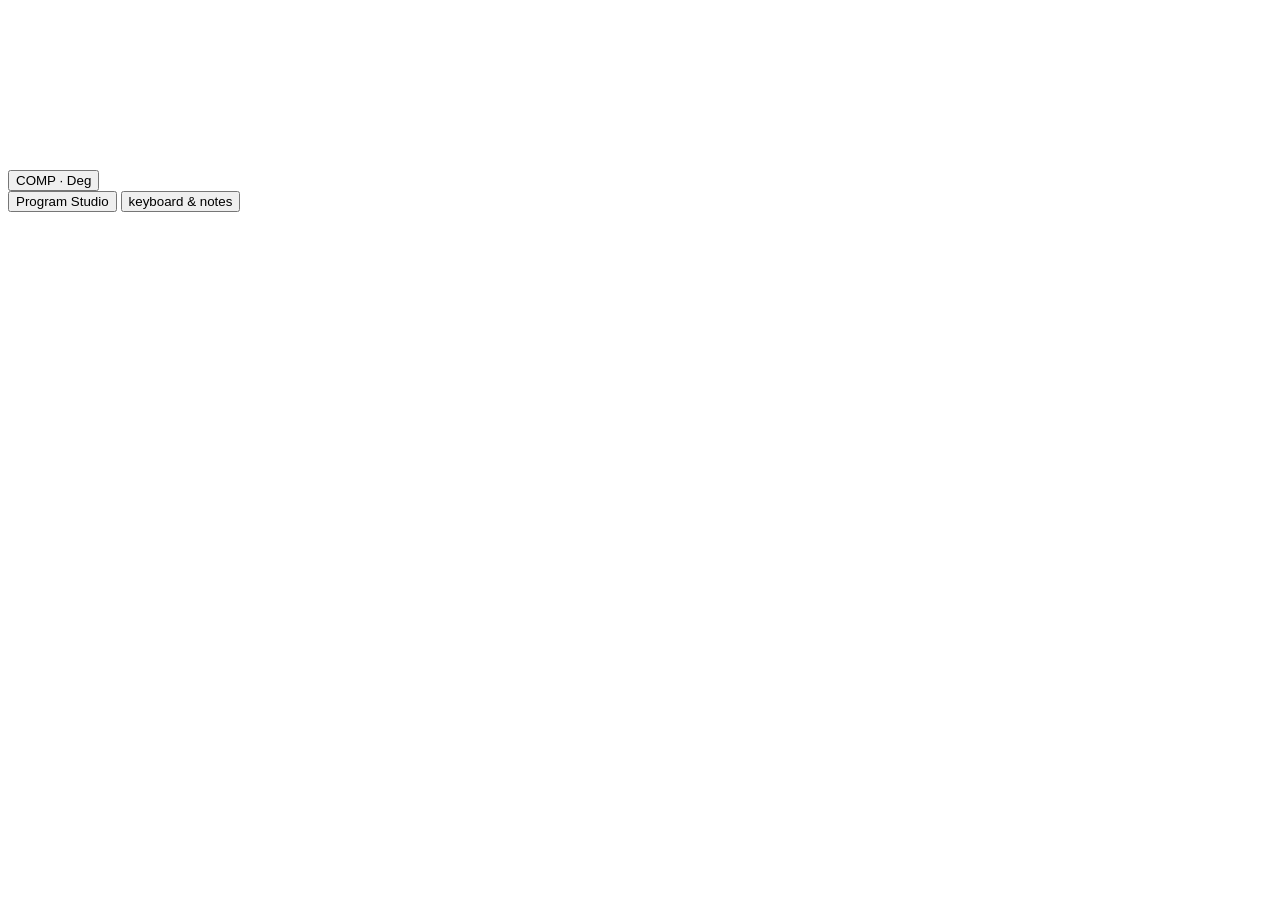
==== index.html @ d25fce62 "Minor fixes * Concise description for index.html * Add copyright statement" ====
<!doctype html>
<html lang="en">
<head>
<meta charset="utf-8">
<meta name="viewport" content="width=device-width, initial-scale=1, viewport-fit=cover">
<title>monsuta pi ilo nanpa</title>
<link rel="stylesheet" href="css/style.css?v=studio-v9">
</head>
<body>

<main>
  <p id="key-hint" class="key-hint" role="status" aria-live="polite"></p>
  <div id="workspace">
    <div id="calculator-column">
      <div id="stage">
        <div id="shell">
          <canvas id="lcd" aria-hidden="true"></canvas>
          <output id="lcd-accessible" class="sr-only" aria-live="polite" aria-atomic="true"></output>
        </div>
      </div>

      <div id="mode-bar" class="mode-bar">
        <button id="mode-chip" type="button" title="Current mode — opens the MODE menu">COMP · Deg</button>
      </div>

      <nav id="utility-nav" aria-label="Calculator tools">
        <button id="studio-toggle" type="button" aria-controls="studio" aria-expanded="false">Program Studio</button>
        <button id="help-toggle" type="button" aria-controls="help" aria-expanded="false">keyboard &amp; notes</button>
      </nav>
    </div>

    <section id="studio" hidden aria-labelledby="studio-title">
      <header class="studio-head">
        <div class="studio-head-copy">
          <p class="studio-kicker">PROGRAM WORKBENCH · 680 BYTE MEMORY</p>
          <h1 id="studio-title">Program Studio</h1>
          <p class="studio-intro">Write normally or install from the library. Every change is saved on this device.</p>
        </div>
        <div class="studio-head-meta">
          <span id="studio-save-state" class="save-state" role="status">saved</span>
          <span class="studio-badge">680 B shared · 4 slots</span>
        </div>
      </header>

      <div id="studio-view-tabs" class="studio-view-tabs" role="tablist" aria-label="Program Studio views">
        <button id="editor-tab" type="button" role="tab" aria-selected="true" aria-controls="studio-editor-view" tabindex="0">Editor</button>
        <button id="library-tab" type="button" role="tab" aria-selected="false" aria-controls="program-library-view" tabindex="-1">Library <span>12</span></button>
      </div>

      <div id="studio-editor-view" role="tabpanel" aria-labelledby="editor-tab">
        <div class="studio-management">
          <span>Four on-device slots</span>
          <div>
            <button type="button" data-studio-action="export-backup">Export all</button>
            <button type="button" data-studio-action="import-backup">Import backup</button>
            <button id="studio-undo" type="button" data-studio-action="undo-install" hidden>Undo install</button>
            <input id="studio-backup-file" type="file" accept="application/json,.json" hidden>
          </div>
        </div>

        <div id="program-slots" class="program-slots" role="tablist" aria-label="Program slots">
          <button id="slot-tab-1" type="button" role="tab" data-slot="0" aria-selected="true" aria-controls="program-editor-panel" tabindex="0"><b>P1</b><span>empty</span></button>
          <button id="slot-tab-2" type="button" role="tab" data-slot="1" aria-selected="false" aria-controls="program-editor-panel" tabindex="-1"><b>P2</b><span>empty</span></button>
          <button id="slot-tab-3" type="button" role="tab" data-slot="2" aria-selected="false" aria-controls="program-editor-panel" tabindex="-1"><b>P3</b><span>empty</span></button>
          <button id="slot-tab-4" type="button" role="tab" data-slot="3" aria-selected="false" aria-controls="program-editor-panel" tabindex="-1"><b>P4</b><span>empty</span></button>
        </div>

        <div id="program-editor-panel" class="studio-editor-card" role="tabpanel" aria-labelledby="slot-tab-1">
          <div class="editor-topline">
            <label for="studio-mode">Run mode
              <select id="studio-mode">
                <option>COMP</option><option>CMPLX</option><option>BASE</option>
                <option>SD</option><option>REG</option>
              </select>
            </label>
            <div class="copy-tools">
              <button type="button" data-studio-action="copy">Copy</button>
              <button type="button" data-studio-action="paste">Paste</button>
            </div>
          </div>

          <label class="editor-label" for="program-source">P1 source</label>
          <textarea id="program-source" rows="10" spellcheck="false" autocapitalize="off"
            placeholder="?→A&#10;A×2.54◢" aria-describedby="program-feedback"></textarea>

          <div class="editor-status">
            <output id="program-feedback" aria-live="polite">Empty program — ready.</output>
            <span id="program-bytes">0 / 680 bytes</span>
          </div>
          <div class="byte-track" aria-hidden="true"><i id="byte-fill"></i></div>

          <div class="studio-primary-actions">
            <button type="button" class="run-program" data-studio-action="run">Run on calculator</button>
            <button type="button" data-studio-action="edit-calculator">Edit with keys</button>
            <button type="button" class="danger-link" data-studio-action="clear">Clear P1</button>
          </div>
        </div>

        <div class="command-drawer">
          <div class="drawer-heading">
            <h2>Command shelf</h2>
            <span>inserts at cursor</span>
          </div>
          <div id="command-palette"></div>
        </div>

        <p class="studio-footnote"><b>Recovery:</b> calculator-key edits and Studio edits are autosaved. Export all four slots before clearing browser data.</p>
      </div>

      <section id="program-library-view" class="program-library" role="tabpanel" aria-labelledby="library-tab" hidden>
        <header class="library-head">
          <div>
            <p class="library-eyebrow">12 PROGRAMS · 6 FOUR-SLOT PACKS</p>
            <h2>HKDSE Program Library</h2>
            <p>Choose deliberately. Nothing installs or replaces a slot until you confirm it.</p>
            <a class="library-pdf-link" href="output/pdf/fx-50fh-ii-s5-program-library.pdf" download>Download curated PDF</a>
          </div>
          <div class="library-memory" aria-label="Program memory usage">
            <span id="library-memory-label">0 / 680B used</span>
            <div aria-hidden="true"><i id="library-memory-fill"></i></div>
          </div>
        </header>

        <div class="library-controls">
          <label class="library-search" for="library-search">
            <span>Find a topic</span>
            <input id="library-search" type="search" placeholder="quadratic, cubic, circle…" autocomplete="off">
          </label>
          <label class="library-destination" for="library-slot">
            <span>Install into</span>
            <select id="library-slot"><option value="0">P1</option><option value="1">P2</option><option value="2">P3</option><option value="3">P4</option></select>
          </label>
        </div>
        <div id="library-filters" class="library-filters" role="toolbar" aria-label="Filter programs by topic"></div>
        <output id="library-status" class="library-status" aria-live="polite">Choose a program or a four-slot pack.</output>

        <section class="pack-shelf" aria-labelledby="pack-title">
          <div class="drawer-heading">
            <h2 id="pack-title">Four-slot packs</h2>
            <span>memory-safe combinations</span>
          </div>
          <div id="program-packs" class="program-packs"></div>
        </section>

        <div class="library-results-heading">
          <h2>Swap-in programs</h2>
          <output id="library-result-count">12 programs</output>
        </div>
        <div id="program-library-grid" class="program-library-grid"></div>
        <p id="library-empty" class="library-empty" hidden>No matching program. Try a broader topic.</p>
      </section>
    </section>
  </div>

  <section id="help" hidden>
    <h1>fx-50FH II — web edition</h1>
    <p>Click the keys, or use the computer keyboard:</p>
    <table>
      <tr><td><code>0-9 . + - * / ( ) , ^ =</code></td><td>the matching key</td></tr>
      <tr><td><code>Enter</code></td><td>EXE</td></tr>
      <tr><td><code>Backspace</code></td><td>DEL</td></tr>
      <tr><td><code>Esc</code></td><td>AC</td></tr>
      <tr><td><code>Space</code> / <code>Tab</code></td><td>SHIFT / ALPHA</td></tr>
      <tr><td><code>arrows</code></td><td>REPLAY pad</td></tr>
      <tr><td><code>s c t l n r x</code></td><td>sin cos tan log ln √ x²</td></tr>
      <tr><td><code>e p m a</code></td><td>EXP, π, M+, Ans</td></tr>
      <tr><td><code>F1 F2 F3</code></td><td>MODE, Prog, FMLA</td></tr>
    </table>
    <h2>Quick reference</h2>
    <ul>
      <li><b>MODE</b> → 1 COMP · 2 CMPLX · 3 BASE · 4 SD · 5 REG · 6 PRGM</li>
      <li><b>SHIFT MODE</b> (SETUP) → six screens: angle unit, Fix/Sci/Norm,
        a b/c ÷ d/c, a+bi ÷ r∠θ, FreqOn/FreqOff, contrast. Use ◀ ▶ to page.</li>
      <li><b>SHIFT 7</b> (CONST) → ten pages of four scientific constants.</li>
      <li><b>FMLA</b> → type a two-digit formula number 01–23, or scroll with
        ▼ ▲, then EXE. <b>SHIFT FMLA</b> (LOOK) shows the formula itself.</li>
      <li><b>Prog</b> → run a stored program. In PRGM mode it opens
        EDIT / RUN / DEL.</li>
      <li><b>Program Studio</b> → write or paste normal program text, insert
        commands, see shared byte usage, and run or continue editing with the calculator keys.
        All four slots and active drafts are autosaved on this device. The <b>HKDSE Library</b>
        provides the seven S5 programs plus five complex solvers (including a combined simultaneous + line-circle one), and six four-slot packs, with overwrite confirmation,
        Undo, and versioned export/import backup.</li>
      <li>In BASE mode: x² = DEC, ^ = HEX, log = BIN, ln = OCT, and x⁻¹ opens
        the LOGIC menu.</li>
      <li>In SD/REG: M+ is DT, SHIFT M+ is CL, SHIFT 1 is S-SUM,
        SHIFT 2 is S-VAR, and ▼ browses the entered samples.</li>
      <li><b>Complex numbers:</b> press <b>MODE</b> then <b>2</b>; the display
        shows CMPLX. In CMPLX the <b>ENG</b> key types i directly
        (<b>ALPHA ENG</b> also works). <b>SHIFT EXE</b> switches Re⇔Im. The mode
        chip under the keypad opens the same menu.</li>
      <li>In CMPLX: <b>ENG</b> is i, <b>SHIFT (-)</b> is ∠,
        <b>SHIFT EXE</b> is Re⇔Im, <b>SHIFT (</b> is arg(, <b>SHIFT )</b> is
        Abs(, <b>SHIFT ,</b> is Conjg(, <b>SHIFT +</b> is ▶r∠θ and
        <b>SHIFT −</b> is ▶a+bi. A complex result shows its real part first
        with R⇔I lit; Re⇔Im shows the imaginary part (i) or, in r∠θ format,
        the angle (∠).</li>
    </ul>
    <p class="fine">
      A web recreation of the CASIO fx-50FH II model.<br>
      This website is licensed under [the MIT License](LICENSE). The repository is available <a href="https://github.com/FishlandicFishy/monsuta-pi-ilo-nanpa">here</a>.
    </p>
  </section>
</main>

<script type="module" src="js/main.js?v=studio-v9"></script>
</body>
</html>
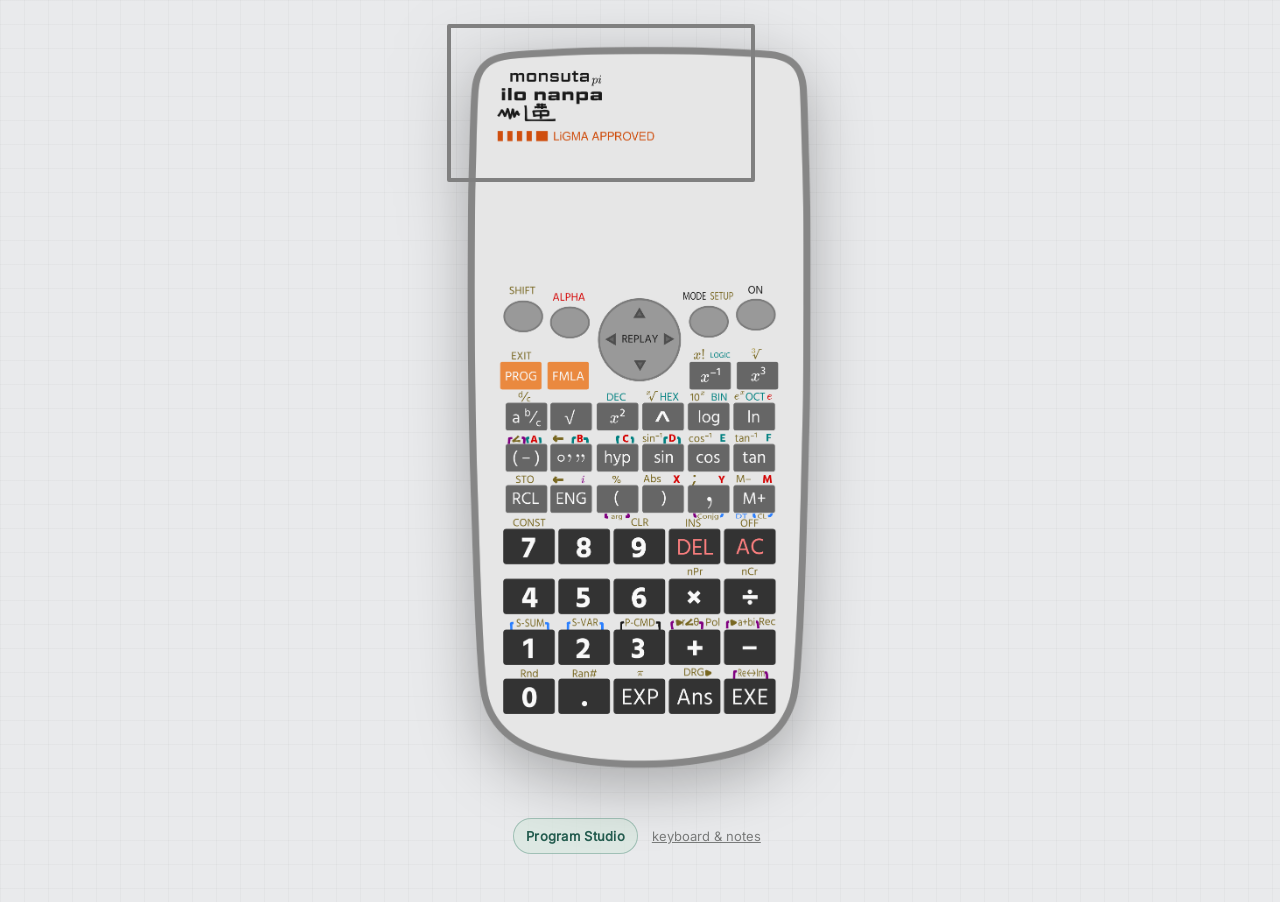
==== commit e85e6bec: "rename calculator image, add fonts, concise help section" ====
--- a/index.html
+++ b/index.html
@@ -17,10 +17,6 @@
           <canvas id="lcd" aria-hidden="true"></canvas>
           <output id="lcd-accessible" class="sr-only" aria-live="polite" aria-atomic="true"></output>
         </div>
-      </div>
-
-      <div id="mode-bar" class="mode-bar">
-        <button id="mode-chip" type="button" title="Current mode — opens the MODE menu">COMP · Deg</button>
       </div>
 
       <nav id="utility-nav" aria-label="Calculator tools">
@@ -153,7 +149,7 @@
   </div>
 
   <section id="help" hidden>
-    <h1>fx-50FH II — web edition</h1>
+    <h1>monsuta pi ilo nanpa | fx-50FH II recreation</h1>
     <p>Click the keys, or use the computer keyboard:</p>
     <table>
       <tr><td><code>0-9 . + - * / ( ) , ^ =</code></td><td>the matching key</td></tr>
@@ -166,39 +162,9 @@
       <tr><td><code>e p m a</code></td><td>EXP, π, M+, Ans</td></tr>
       <tr><td><code>F1 F2 F3</code></td><td>MODE, Prog, FMLA</td></tr>
     </table>
-    <h2>Quick reference</h2>
-    <ul>
-      <li><b>MODE</b> → 1 COMP · 2 CMPLX · 3 BASE · 4 SD · 5 REG · 6 PRGM</li>
-      <li><b>SHIFT MODE</b> (SETUP) → six screens: angle unit, Fix/Sci/Norm,
-        a b/c ÷ d/c, a+bi ÷ r∠θ, FreqOn/FreqOff, contrast. Use ◀ ▶ to page.</li>
-      <li><b>SHIFT 7</b> (CONST) → ten pages of four scientific constants.</li>
-      <li><b>FMLA</b> → type a two-digit formula number 01–23, or scroll with
-        ▼ ▲, then EXE. <b>SHIFT FMLA</b> (LOOK) shows the formula itself.</li>
-      <li><b>Prog</b> → run a stored program. In PRGM mode it opens
-        EDIT / RUN / DEL.</li>
-      <li><b>Program Studio</b> → write or paste normal program text, insert
-        commands, see shared byte usage, and run or continue editing with the calculator keys.
-        All four slots and active drafts are autosaved on this device. The <b>HKDSE Library</b>
-        provides the seven S5 programs plus five complex solvers (including a combined simultaneous + line-circle one), and six four-slot packs, with overwrite confirmation,
-        Undo, and versioned export/import backup.</li>
-      <li>In BASE mode: x² = DEC, ^ = HEX, log = BIN, ln = OCT, and x⁻¹ opens
-        the LOGIC menu.</li>
-      <li>In SD/REG: M+ is DT, SHIFT M+ is CL, SHIFT 1 is S-SUM,
-        SHIFT 2 is S-VAR, and ▼ browses the entered samples.</li>
-      <li><b>Complex numbers:</b> press <b>MODE</b> then <b>2</b>; the display
-        shows CMPLX. In CMPLX the <b>ENG</b> key types i directly
-        (<b>ALPHA ENG</b> also works). <b>SHIFT EXE</b> switches Re⇔Im. The mode
-        chip under the keypad opens the same menu.</li>
-      <li>In CMPLX: <b>ENG</b> is i, <b>SHIFT (-)</b> is ∠,
-        <b>SHIFT EXE</b> is Re⇔Im, <b>SHIFT (</b> is arg(, <b>SHIFT )</b> is
-        Abs(, <b>SHIFT ,</b> is Conjg(, <b>SHIFT +</b> is ▶r∠θ and
-        <b>SHIFT −</b> is ▶a+bi. A complex result shows its real part first
-        with R⇔I lit; Re⇔Im shows the imaginary part (i) or, in r∠θ format,
-        the angle (∠).</li>
-    </ul>
     <p class="fine">
-      A web recreation of the CASIO fx-50FH II model.<br>
-      This website is licensed under [the MIT License](LICENSE). The repository is available <a href="https://github.com/FishlandicFishy/monsuta-pi-ilo-nanpa">here</a>.
+      A web recreation of the CASIO fx-50FH II model, based on <a href="https://github.com/throwingogo-hub/fx-50fh-ii">throwingogo-hub/fx-50fh-ii</a>.<br>
+      This website is licensed under the MIT License. The repository is available <a href="https://github.com/FishlandicFishy/monsuta-pi-ilo-nanpa">here</a>.
     </p>
   </section>
 </main>
--- a/css/style.css
+++ b/css/style.css
@@ -0,0 +1,926 @@
+/* style.css — the page is a stage for one object; everything else stays out of
+   the way. The shell uses the generated image at its native 881x1785 geometry,
+   so every hotspot can be placed as a percentage and stay aligned at any size. */
+
+@font-face {
+  font-family: 'Gelasio';
+  src: url('fonts/Gelasio.ttf') format('truetype');
+  font-weight: normal;
+  font-style: normal;
+  font-display: swap;
+}
+
+@font-face {
+  font-family: 'Cascadia Mono';
+  src: url('fonts/CascadiaMono.ttf') format('truetype');
+  font-weight: normal;
+  font-style: normal;
+  font-display: swap;
+}
+
+@font-face {
+  font-family: 'Inter';
+  src: url('fonts/Inter.ttf') format('truetype');
+  font-weight: normal;
+  font-style: normal;
+  font-display: swap;
+}
+
+:root {
+  --shell-w: 881;
+  --shell-h: 1785;
+  --ink: #20221f;
+  --paper: #f3f0e7;
+  --paper-deep: #e7e1d3;
+  --lcd: #d9e8df;
+  --rule: #c8c0ae;
+  --orange: #d96029;
+  --green: #2f7663;
+  color-scheme: light dark;
+}
+
+* { box-sizing: border-box; }
+
+html, body {
+  margin: 0;
+  min-height: 100%;
+  font: 15px/1.5 Inter, sans-serif;
+  background:
+    linear-gradient(rgba(65, 68, 61, .035) 1px, transparent 1px),
+    linear-gradient(90deg, rgba(65, 68, 61, .035) 1px, transparent 1px),
+    #e9eaec;
+  background-size: 24px 24px;
+  color: var(--ink);
+}
+
+@media (prefers-color-scheme: dark) {
+  html, body { background-color: #17181b; color: #d8d9dd; }
+}
+
+main {
+  min-height: 100vh;
+  display: flex;
+  flex-direction: column;
+  align-items: center;
+  padding: 24px 18px 48px;
+  gap: 24px;
+}
+
+[hidden] { display: none !important; }
+
+#workspace {
+  width: min(100%, 1120px);
+  display: flex;
+  justify-content: center;
+  align-items: flex-start;
+  gap: clamp(24px, 5vw, 64px);
+}
+
+#calculator-column {
+  display: flex;
+  flex: 0 1 392px;
+  min-width: 0;
+  flex-direction: column;
+  align-items: center;
+  gap: 12px;
+}
+
+#stage {
+  width: min(392px, 86vw, calc((100vh - 118px) * 881 / 1785));
+}
+
+#shell {
+  position: relative;
+  width: 100%;
+  aspect-ratio: 881 / 1785;
+  background: url('../assets/calc.png') center / 100% 100% no-repeat;
+  filter: drop-shadow(0 18px 30px rgba(0, 0, 0, .28));
+  touch-action: manipulation;
+  user-select: none;
+}
+
+#lcd {
+  position: absolute;
+  display: block;
+  border-radius: 2px;
+  border: 4px solid grey;
+}
+
+.sr-only {
+  position: absolute;
+  width: 1px;
+  height: 1px;
+  padding: 0;
+  margin: -1px;
+  overflow: hidden;
+  clip: rect(0, 0, 0, 0);
+  white-space: nowrap;
+  border: 0;
+}
+
+/* Transparent hotspots sit over the source artwork. Keep them visually inert:
+   the attached faceplate — including every key colour — must remain untouched. */
+.key {
+  position: absolute;
+  margin: 0;
+  padding: 0;
+  border: 0;
+  background: transparent;
+  border-radius: 34% / 40%;
+  cursor: pointer;
+  -webkit-tap-highlight-color: transparent;
+}
+
+.key::after {
+  content: "";
+  position: absolute;
+  inset: 0;
+  border-radius: inherit;
+  opacity: 0;
+  background: linear-gradient(rgba(255,255,255,.08), rgba(15,18,18,.24));
+  box-shadow: inset 0 2px 4px rgba(0,0,0,.34), 0 1px 0 rgba(255,255,255,.16);
+  transform: translateY(0) scale(1);
+  transition: opacity 55ms ease-out, transform 75ms ease-out;
+  pointer-events: none;
+}
+
+.key.down::after, .key:active::after {
+  opacity: 1;
+  transform: translateY(1px) scale(.975);
+}
+
+.key:focus-visible {
+  outline: 2px solid #2f7fe0;
+  outline-offset: 1px;
+}
+
+/* Mode strip — the machine shows the mode only inside its menu, so the page
+   keeps a small, clickable reminder and a CMPLX cheat line. */
+.mode-bar {
+  display: flex;
+  align-items: center;
+  justify-content: center;
+  gap: 10px;
+  flex-wrap: wrap;
+  margin-top: 2px;
+}
+
+/* Toast for keys the current mode refuses. */
+.key-hint {
+  position: fixed;
+  left: 50%;
+  bottom: 22px;
+  z-index: 60;
+  max-width: min(92vw, 470px);
+  padding: 11px 16px;
+  border-radius: 12px;
+  background: #1e2a25;
+  color: #f7f4ea;
+  font: 600 13px/1.45 Inter, sans-serif;
+  text-align: center;
+  box-shadow: 0 18px 40px -18px rgba(20, 26, 23, .8);
+  opacity: 0;
+  visibility: hidden;
+  transform: translate(-50%, 10px);
+  transition: opacity 180ms ease, transform 180ms ease, visibility 180ms;
+  pointer-events: none;
+}
+.key-hint.show { opacity: 1; visibility: visible; transform: translate(-50%, 0); }
+
+@keyframes key-attention {
+  0%, 100% { box-shadow: inset 0 0 0 2px rgba(255, 190, 130, .35), 0 0 0 2px rgba(217, 96, 41, .35); }
+  50% { box-shadow: inset 0 0 0 3px rgba(255, 200, 150, 1), 0 0 0 6px rgba(217, 96, 41, .55); }
+}
+.key.attention::after {
+  opacity: 1;
+  background: none;
+  animation: key-attention 700ms ease-in-out 2;
+}
+
+#utility-nav {
+  display: flex;
+  align-items: center;
+  gap: 8px;
+}
+
+#help-toggle, #studio-toggle {
+  min-height: 36px;
+  border: 0;
+  background: transparent;
+  color: inherit;
+  font-size: 13px;
+  cursor: pointer;
+  transition: opacity 150ms ease, transform 150ms ease;
+  font-family: Inter, sans-serif;
+}
+#help-toggle { padding: 7px 6px; opacity: .55; text-decoration: underline; }
+#studio-toggle {
+  padding: 7px 12px 6px;
+  border: 1px solid rgba(47, 118, 99, .35);
+  border-radius: 999px;
+  background: rgba(217, 232, 223, .72);
+  color: #255d50;
+  font-weight: 700;
+  letter-spacing: .02em;
+}
+#help-toggle:hover, #studio-toggle:hover { opacity: 1; transform: translateY(-1px); }
+
+/* Program Studio — a warm, high-contrast workbench beside the machine. */
+#studio {
+  --st-ink: #1d2521;
+  --st-muted: #6d6a5f;
+  --st-line: #e0d8c6;
+  --st-line-strong: #cdc3ac;
+  --st-card: #fffdf8;
+  --st-sunk: #f4efe3;
+  --st-accent: #2f7663;
+  --st-accent-soft: #e3efe8;
+  --st-warn: #c0562f;
+  --st-radius: 16px;
+
+  position: relative;
+  flex: 0 1 640px;
+  width: min(100%, 640px);
+  margin-top: 12px;
+  padding: 28px 28px 24px;
+  overflow: hidden;
+  border: 1px solid var(--st-line-strong);
+  border-radius: var(--st-radius);
+  background:
+    radial-gradient(120% 90% at 100% 0%, rgba(47, 118, 99, .07), transparent 55%),
+    linear-gradient(180deg, #fdfbf5, #f7f2e6 60%, #f4eee0);
+  color: var(--st-ink);
+  box-shadow:
+    0 1px 0 #fff inset,
+    0 2px 4px rgba(48, 42, 31, .06),
+    0 26px 60px -32px rgba(42, 39, 31, .45);
+  animation: studio-arrive 280ms cubic-bezier(.2,.8,.2,1) both;
+}
+
+#studio::before {
+  content: "";
+  position: absolute;
+  inset: 0 0 auto;
+  height: 4px;
+  background: linear-gradient(90deg, var(--st-accent), #7aa88f 55%, var(--orange));
+}
+
+@keyframes studio-arrive {
+  from { opacity: 0; transform: translateY(10px); }
+  to { opacity: 1; transform: none; }
+}
+#studio.studio-leave { animation: studio-leave 180ms cubic-bezier(.4,0,1,1) both; }
+@keyframes studio-leave {
+  from { opacity: 1; transform: none; }
+  to { opacity: 0; transform: translateY(6px) scale(.995); }
+}
+
+/* ---- header ---------------------------------------------------------------- */
+.studio-head {
+  display: flex;
+  justify-content: space-between;
+  align-items: flex-start;
+  gap: 20px;
+  margin: 2px 0 22px;
+}
+.studio-kicker {
+  margin: 0 0 8px;
+  color: var(--st-accent);
+  font: 800 10px/1 "Cascadia Mono", monospace;
+  letter-spacing: .16em;
+}
+.studio-head h1 {
+  margin: 0;
+  color: var(--st-ink);
+  font: 700 32px/1 Gelasio, Georgia, serif;
+  letter-spacing: -.03em;
+}
+.studio-intro {
+  margin: 10px 0 0;
+  max-width: 34ch;
+  color: var(--st-muted);
+  font-size: 13px;
+  line-height: 1.5;
+}
+.studio-head-meta {
+  display: flex;
+  flex-direction: column;
+  align-items: flex-end;
+  gap: 8px;
+  flex: none;
+}
+.save-state {
+  display: inline-flex;
+  align-items: center;
+  min-height: 26px;
+  padding: 0 10px;
+  border: 1px solid transparent;
+  border-radius: 999px;
+  background: var(--st-accent-soft);
+  color: #2a5f50;
+  font: 800 10px/1 "Cascadia Mono", monospace;
+  letter-spacing: .08em;
+  text-transform: uppercase;
+}
+.save-state::before {
+  content: "";
+  width: 6px;
+  height: 6px;
+  margin-right: 7px;
+  border-radius: 50%;
+  background: #3f8b6f;
+  box-shadow: 0 0 0 3px rgba(63, 139, 111, .16);
+}
+.studio-badge {
+  padding: 4px 9px;
+  border: 1px solid var(--st-line);
+  border-radius: 999px;
+  background: rgba(255, 253, 248, .7);
+  color: var(--st-muted);
+  font: 700 10px/1.2 "Cascadia Mono", monospace;
+}
+
+/* ---- segmented tabs -------------------------------------------------------- */
+.studio-view-tabs {
+  display: grid;
+  grid-template-columns: 1fr 1fr;
+  gap: 4px;
+  margin: 0 0 18px;
+  padding: 4px;
+  border: 1px solid var(--st-line);
+  border-radius: 12px;
+  background: var(--st-sunk);
+}
+.studio-view-tabs button {
+  display: inline-flex;
+  align-items: center;
+  justify-content: center;
+  gap: 8px;
+  min-height: 40px;
+  padding: 0 14px;
+  border: 0;
+  border-radius: 9px;
+  background: transparent;
+  color: var(--st-muted);
+  font: 700 13px/1 Inter, sans-serif;
+  cursor: pointer;
+  transition: background 140ms ease, color 140ms ease, box-shadow 140ms ease;
+}
+.studio-view-tabs button:hover { color: var(--st-ink); background: rgba(255, 253, 248, .7); }
+.studio-view-tabs button[aria-selected="true"] {
+  background: var(--st-card);
+  color: var(--st-ink);
+  box-shadow: 0 1px 2px rgba(38, 44, 40, .12), 0 6px 16px -12px rgba(38, 44, 40, .5);
+}
+.studio-view-tabs span {
+  min-width: 20px;
+  padding: 3px 6px;
+  border-radius: 999px;
+  background: var(--st-accent-soft);
+  color: #2a5f50;
+  font: 800 10px/1 "Cascadia Mono", monospace;
+}
+.studio-view-tabs button[aria-selected="true"] span { background: var(--st-accent); color: #fff; }
+
+/* ---- device toolbar -------------------------------------------------------- */
+.studio-management {
+  display: flex;
+  align-items: center;
+  justify-content: space-between;
+  gap: 12px;
+  margin: 0 0 14px;
+  padding: 0 2px;
+}
+.studio-management > span {
+  color: var(--st-muted);
+  font: 800 10px/1.2 "Cascadia Mono", monospace;
+  letter-spacing: .12em;
+  text-transform: uppercase;
+}
+.studio-management > div { display: flex; flex-wrap: wrap; gap: 6px; }
+.studio-management button,
+.copy-tools button,
+.studio-primary-actions button,
+.pack-card button,
+.program-card button,
+.library-filters button {
+  border: 1px solid var(--st-line-strong);
+  border-radius: 9px;
+  background: var(--st-card);
+  color: #333c37;
+  font: 700 12px/1 Inter, sans-serif;
+  cursor: pointer;
+  transition: transform 110ms ease, box-shadow 130ms ease, border-color 130ms ease, background 130ms ease;
+}
+.studio-management button { min-height: 30px; padding: 0 11px; font-size: 11px; color: var(--st-muted); }
+.studio-management button:hover,
+.copy-tools button:hover,
+.studio-primary-actions button:hover,
+.pack-card button:hover,
+.program-card button:hover {
+  border-color: var(--st-accent);
+  color: var(--st-accent);
+  transform: translateY(-1px);
+}
+.studio-management button:focus-visible,
+.copy-tools button:focus-visible,
+.studio-primary-actions button:focus-visible,
+.pack-card button:focus-visible,
+.program-card button:focus-visible,
+.studio-view-tabs button:focus-visible,
+.program-slots button:focus-visible,
+.library-filters button:focus-visible,
+.library-controls input:focus-visible,
+.library-controls select:focus-visible {
+  outline: 2px solid var(--st-accent);
+  outline-offset: 2px;
+}
+button:disabled { opacity: .5; cursor: not-allowed; transform: none !important; }
+
+/* ---- slot cards ------------------------------------------------------------ */
+.program-slots {
+  display: grid;
+  grid-template-columns: repeat(4, minmax(0, 1fr));
+  gap: 8px;
+  margin: 0 0 16px;
+}
+.program-slots button {
+  position: relative;
+  display: block;
+  padding: 12px 12px 10px;
+  border: 1px solid var(--st-line);
+  border-radius: 12px;
+  background: var(--st-card);
+  text-align: left;
+  cursor: pointer;
+  transition: border-color 130ms ease, box-shadow 130ms ease, transform 130ms ease, background 130ms ease;
+}
+.program-slots button:hover { transform: translateY(-1px); border-color: var(--st-line-strong); }
+.program-slots b {
+  display: block;
+  color: var(--st-ink);
+  font: 800 15px/1 "Cascadia Mono", monospace;
+  letter-spacing: .02em;
+}
+.program-slots span {
+  display: block;
+  margin-top: 5px;
+  overflow: hidden;
+  color: var(--st-muted);
+  font: 400 10.5px/1.25 Inter, sans-serif;
+  text-overflow: ellipsis;
+  white-space: nowrap;
+}
+.program-slots button[aria-selected="true"] {
+  border-color: var(--st-accent);
+  background: var(--st-accent-soft);
+  box-shadow: 0 0 0 1px var(--st-accent) inset;
+}
+.program-slots button[aria-selected="true"] b { color: #23584a; }
+.program-slots button[aria-selected="true"] span { color: #3d6a5c; }
+
+/* ---- editor ---------------------------------------------------------------- */
+.studio-editor-card {
+  padding: 16px;
+  border: 1px solid var(--st-line);
+  border-radius: 14px;
+  background: var(--st-card);
+  box-shadow: 0 1px 2px rgba(38, 44, 40, .05);
+}
+.editor-topline {
+  display: flex;
+  align-items: flex-end;
+  justify-content: space-between;
+  gap: 12px;
+}
+.editor-topline label,
+.editor-label {
+  display: block;
+  color: var(--st-muted);
+  font: 800 10px/1.2 "Cascadia Mono", monospace;
+  letter-spacing: .1em;
+  text-transform: uppercase;
+}
+.editor-topline label { display: flex; flex-direction: column; gap: 6px; }
+.copy-tools { display: flex; gap: 6px; }
+.copy-tools button { min-height: 32px; padding: 0 12px; font-size: 11.5px; }
+
+#studio-mode,
+.library-controls input,
+.library-controls select {
+  border: 1px solid var(--st-line-strong);
+  border-radius: 9px;
+  background: #fffefb;
+  color: var(--st-ink);
+  font: 700 12.5px/1 Inter, sans-serif;
+  transition: border-color 130ms ease, box-shadow 130ms ease;
+}
+#studio-mode { min-height: 32px; padding: 0 30px 0 10px; appearance: none;
+  background-image: linear-gradient(45deg, transparent 50%, #6d6a5f 50%), linear-gradient(135deg, #6d6a5f 50%, transparent 50%);
+  background-position: calc(100% - 14px) 13px, calc(100% - 9px) 13px;
+  background-size: 5px 5px, 5px 5px;
+  background-repeat: no-repeat;
+}
+.editor-label { margin: 16px 0 7px; }
+
+#program-source {
+  display: block;
+  width: 100%;
+  min-height: 232px;
+  padding: 14px;
+  resize: vertical;
+  border: 1px solid var(--st-line);
+  border-radius: 10px;
+  background:
+    repeating-linear-gradient(0deg, transparent 0, transparent 21px, rgba(64, 76, 68, .06) 21px, rgba(64, 76, 68, .06) 22px),
+    #fbfaf4;
+  color: #22302a;
+  font: 13px/1.65 "Cascadia Mono", monospace;
+  tab-size: 2;
+  transition: border-color 130ms ease, box-shadow 130ms ease;
+}
+#program-source::placeholder { color: #a9a496; }
+#program-source.invalid { border-color: var(--st-warn); box-shadow: 0 0 0 3px rgba(192, 86, 47, .1); }
+
+.editor-status {
+  display: flex;
+  align-items: center;
+  justify-content: space-between;
+  gap: 12px;
+  margin-top: 10px;
+  color: var(--st-muted);
+  font: 600 11px/1.4 "Cascadia Mono", monospace;
+}
+#program-feedback.error { color: var(--st-warn); }
+#program-bytes {
+  flex: none;
+  padding: 4px 8px;
+  border-radius: 999px;
+  background: var(--st-sunk);
+  color: #5c5a50;
+  font: 800 10px/1 "Cascadia Mono", monospace;
+}
+.byte-track { height: 6px; margin-top: 8px; overflow: hidden; border-radius: 6px; background: #e7e0d1; }
+.byte-track i { display: block; width: 0; height: 100%; border-radius: 6px; background: var(--st-accent); transition: width 180ms ease, background 180ms ease; }
+.byte-track i.warning { background: var(--st-warn); }
+
+.studio-primary-actions { display: flex; flex-wrap: wrap; gap: 8px; margin-top: 16px; }
+.studio-primary-actions button { min-height: 38px; padding: 0 14px; }
+.studio-primary-actions .run-program {
+  border-color: #24564a;
+  background: linear-gradient(180deg, #357b67, #2b6a58);
+  color: #fff;
+  box-shadow: 0 1px 0 rgba(255, 255, 255, .18) inset, 0 8px 18px -12px rgba(36, 86, 74, .8);
+}
+.studio-primary-actions .run-program:hover { color: #fff; background: linear-gradient(180deg, #3b8771, #2e705d); }
+.studio-primary-actions .danger-link {
+  margin-left: auto;
+  border-color: transparent;
+  background: transparent;
+  color: #a4492a;
+}
+.studio-primary-actions .danger-link:hover { color: #8c3a1f; border-color: transparent; background: rgba(164, 73, 42, .08); }
+
+/* ---- command shelf --------------------------------------------------------- */
+.command-drawer {
+  margin-top: 16px;
+  padding: 14px 16px 16px;
+  border: 1px solid var(--st-line);
+  border-radius: 14px;
+  background: rgba(255, 253, 248, .72);
+}
+.drawer-heading {
+  display: flex;
+  align-items: baseline;
+  justify-content: space-between;
+  gap: 10px;
+  margin-bottom: 10px;
+}
+.drawer-heading h2 {
+  margin: 0;
+  color: var(--st-ink);
+  font: 700 14px/1.2 Gelasio, Georgia, serif;
+  letter-spacing: -.01em;
+}
+.drawer-heading span {
+  color: var(--st-muted);
+  font: 700 9.5px/1 "Cascadia Mono", monospace;
+  letter-spacing: .1em;
+  text-transform: uppercase;
+}
+.command-group {
+  display: grid;
+  grid-template-columns: 64px 1fr;
+  align-items: start;
+  gap: 10px;
+  padding: 6px 0;
+}
+.command-group + .command-group { border-top: 1px dashed var(--st-line); }
+.command-group > span {
+  padding-top: 6px;
+  color: var(--st-accent);
+  font: 800 9px/1.2 "Cascadia Mono", monospace;
+  letter-spacing: .1em;
+  text-transform: uppercase;
+}
+.command-buttons { display: flex; flex-wrap: wrap; gap: 5px; }
+.command-buttons button {
+  min-height: 28px;
+  padding: 0 9px;
+  border: 1px solid var(--st-line);
+  border-radius: 7px;
+  background: var(--st-card);
+  color: #3a433d;
+  font: 600 11px/1 "Cascadia Mono", monospace;
+  cursor: pointer;
+  transition: border-color 120ms ease, background 120ms ease, color 120ms ease;
+}
+.command-buttons button:hover { border-color: var(--st-accent); background: var(--st-accent-soft); color: #23584a; }
+
+.studio-footnote {
+  margin: 14px 2px 0;
+  color: var(--st-muted);
+  font-size: 11px;
+  line-height: 1.55;
+}
+.studio-footnote b { color: #4c5a52; }
+
+/* ---- library --------------------------------------------------------------- */
+.program-library { animation: view-arrive 210ms cubic-bezier(.2,.8,.2,1) both; }
+@keyframes view-arrive { from { opacity: 0; transform: translateY(6px); } to { opacity: 1; transform: none; } }
+
+.library-head {
+  display: grid;
+  grid-template-columns: 1fr auto;
+  align-items: end;
+  gap: 18px;
+  padding-bottom: 16px;
+  border-bottom: 1px solid var(--st-line);
+}
+.library-eyebrow {
+  margin: 0 0 8px;
+  color: var(--orange);
+  font: 800 9.5px/1.2 "Cascadia Mono", monospace;
+  letter-spacing: .14em;
+}
+.library-head h2 {
+  margin: 0;
+  font: 700 27px/1.05 Gelasio, Georgia, serif;
+  letter-spacing: -.03em;
+}
+.library-head p:not(.library-eyebrow) {
+  max-width: 46ch;
+  margin: 9px 0 0;
+  color: var(--st-muted);
+  font-size: 12.5px;
+  line-height: 1.5;
+}
+.library-pdf-link {
+  display: inline-flex;
+  align-items: center;
+  gap: 6px;
+  margin-top: 12px;
+  padding: 7px 12px;
+  border: 1px solid var(--st-line-strong);
+  border-radius: 999px;
+  background: var(--st-card);
+  color: #34544a;
+  font: 700 11px/1 Inter, sans-serif;
+  text-decoration: none;
+  transition: border-color 130ms ease, background 130ms ease, transform 130ms ease;
+}
+.library-pdf-link::before { content: "↓"; font-size: 12px; }
+.library-pdf-link:hover { border-color: var(--st-accent); background: var(--st-accent-soft); transform: translateY(-1px); }
+.library-memory { text-align: right; color: #4d5f57; font: 800 10px/1.2 "Cascadia Mono", monospace; }
+.library-memory > div { width: 150px; height: 7px; margin-top: 8px; margin-left: auto; overflow: hidden; border-radius: 6px; background: #e4ddce; }
+.library-memory i { display: block; width: 0; height: 100%; background: var(--st-accent); transition: width 180ms ease-out, background 180ms ease-out; }
+.library-memory i.warning { background: var(--orange); }
+
+.library-controls {
+  display: grid;
+  grid-template-columns: 1fr 132px;
+  gap: 10px;
+  margin-top: 16px;
+}
+.library-controls label > span {
+  display: block;
+  margin-bottom: 6px;
+  color: var(--st-muted);
+  font: 800 9.5px/1 "Cascadia Mono", monospace;
+  letter-spacing: .1em;
+  text-transform: uppercase;
+}
+.library-controls input,
+.library-controls select { width: 100%; min-height: 40px; padding: 0 12px; }
+.library-controls input { background-image: none; }
+.library-controls input::placeholder { color: #a8a294; }
+.library-controls input:focus,
+.library-controls select:focus { border-color: var(--st-accent); box-shadow: 0 0 0 3px rgba(47, 118, 99, .14); outline: none; }
+.library-controls select { appearance: none;
+  background-image: linear-gradient(45deg, transparent 50%, #6d6a5f 50%), linear-gradient(135deg, #6d6a5f 50%, transparent 50%);
+  background-position: calc(100% - 16px) 18px, calc(100% - 11px) 18px;
+  background-size: 5px 5px, 5px 5px;
+  background-repeat: no-repeat;
+}
+
+.library-filters { display: flex; flex-wrap: wrap; gap: 6px; margin-top: 12px; }
+.library-filters button {
+  min-height: 30px;
+  padding: 0 12px;
+  border-radius: 999px;
+  background: transparent;
+  color: var(--st-muted);
+  font-size: 11.5px;
+}
+.library-filters button:hover { border-color: var(--st-accent); color: var(--st-accent); }
+.library-filters button[aria-pressed="true"] {
+  border-color: #3b5149;
+  background: #274f43;
+  color: #fff;
+  box-shadow: none;
+}
+.library-status {
+  display: block;
+  min-height: 20px;
+  margin-top: 10px;
+  color: #5b5a50;
+  font: 600 11px/1.4 "Cascadia Mono", monospace;
+}
+
+/* ---- packs ----------------------------------------------------------------- */
+.pack-shelf { margin-top: 22px; }
+.program-packs {
+  display: grid;
+  grid-template-columns: repeat(2, minmax(0, 1fr));
+  gap: 10px;
+  margin-top: 10px;
+  padding: 2px;
+}
+.pack-card {
+  display: flex;
+  flex-direction: column;
+  padding: 14px;
+  border: 1px solid var(--st-line);
+  border-radius: 14px;
+  background: var(--st-card);
+  scroll-snap-align: start;
+  box-shadow: 0 1px 2px rgba(38, 44, 40, .04);
+  transition: border-color 140ms ease, transform 140ms ease, box-shadow 140ms ease;
+}
+.pack-card:hover { border-color: var(--st-line-strong); transform: translateY(-2px); box-shadow: 0 14px 30px -22px rgba(38, 44, 40, .55); }
+.pack-card h3 { margin: 0; font: 700 15px/1.2 Gelasio, Georgia, serif; letter-spacing: -.01em; }
+.pack-card p { min-height: 32px; margin: 7px 0 10px; color: var(--st-muted); font-size: 11px; line-height: 1.45; }
+.pack-slots { display: grid; grid-template-columns: repeat(4, 1fr); gap: 4px; }
+.pack-slots span {
+  display: flex;
+  flex-direction: column;
+  gap: 2px;
+  padding: 6px 4px;
+  border: 1px solid var(--st-line);
+  border-radius: 6px;
+  background: var(--st-sunk);
+  text-align: center;
+}
+.pack-slots b {
+  color: #6f6a5c;
+  font: 800 8.5px/1 "Cascadia Mono", monospace;
+  letter-spacing: .06em;
+}
+.pack-slots i {
+  color: #2a4f43;
+  font: 800 10px/1 "Cascadia Mono", monospace;
+  font-style: normal;
+}
+.pack-card footer { display: flex; align-items: center; justify-content: space-between; gap: 8px; margin-top: auto; padding-top: 12px; }
+.pack-card footer span { color: #7a4b35; font: 800 11px/1 "Cascadia Mono", monospace; }
+.pack-card button { min-height: 34px; padding: 0 12px; }
+.pack-card button.confirming,
+.program-card button.confirming { border-color: #7f321f; background: #a84c31; color: #fff; }
+
+/* ---- program cards --------------------------------------------------------- */
+.library-results-heading {
+  display: flex;
+  align-items: baseline;
+  justify-content: space-between;
+  gap: 10px;
+  margin-top: 18px;
+}
+.library-results-heading h2 { margin: 0; font: 700 16px/1.2 Gelasio, Georgia, serif; }
+.library-results-heading output {
+  color: var(--st-muted);
+  font: 800 9.5px/1 "Cascadia Mono", monospace;
+  letter-spacing: .1em;
+  text-transform: uppercase;
+}
+.program-library-grid { display: grid; grid-template-columns: repeat(2, minmax(0, 1fr)); gap: 10px; margin-top: 10px; }
+.program-card {
+  position: relative;
+  display: flex;
+  flex-direction: column;
+  padding: 15px 15px 14px 18px;
+  overflow: hidden;
+  border: 1px solid var(--st-line);
+  border-radius: 14px;
+  background: var(--st-card);
+  box-shadow: 0 1px 2px rgba(38, 44, 40, .04);
+  transition: border-color 140ms ease, transform 140ms ease, box-shadow 140ms ease;
+}
+.program-card:hover { border-color: var(--st-line-strong); transform: translateY(-2px); box-shadow: 0 16px 32px -24px rgba(38, 44, 40, .6); }
+.program-card::before { content: ""; position: absolute; inset: 0 auto 0 0; width: 4px; background: var(--card-accent, var(--st-accent)); }
+.program-card-head { display: flex; align-items: flex-start; justify-content: space-between; gap: 10px; }
+.program-id {
+  display: block;
+  color: var(--card-accent, var(--st-accent));
+  font: 900 9.5px/1 "Cascadia Mono", monospace;
+  letter-spacing: .1em;
+  text-transform: uppercase;
+}
+.program-card h3 { margin: 6px 0 0; font: 700 16px/1.15 Gelasio, Georgia, serif; letter-spacing: -.02em; }
+.program-bytes { flex: none; padding: 5px 7px; border: 1px solid var(--st-line-strong); border-radius: 999px; color: #6c4939; font: 800 9.5px/1 "Cascadia Mono", monospace; }
+.program-summary { min-height: 33px; margin: 10px 0 6px; color: #5f5d52; font-size: 12px; line-height: 1.5; }
+.program-card details { margin-top: auto; border-top: 1px dashed var(--st-line); }
+.program-card summary { padding: 10px 0 8px; color: #4e554f; font: 700 10.5px/1.2 "Cascadia Mono", monospace; cursor: pointer; list-style: none; }
+.program-card summary::-webkit-details-marker { display: none; }
+.program-card summary::before { content: "▸ "; color: var(--card-accent, var(--st-accent)); }
+.program-card details[open] summary::before { content: "▾ "; }
+.program-details-content {
+  display: grid;
+  grid-template-rows: 0fr;
+  opacity: 0;
+  transition: grid-template-rows 200ms ease-out, opacity 160ms ease-out;
+}
+.program-details-content > div { overflow: hidden; }
+.program-card details[open] .program-details-content { grid-template-rows: 1fr; opacity: 1; }
+.program-card dl { margin: 4px 0 10px; font-size: 10.5px; line-height: 1.5; }
+.program-card dt { margin-top: 8px; color: var(--card-accent, #8a4e36); font-weight: 800; text-transform: uppercase; letter-spacing: .04em; font-size: 9px; }
+.program-card dd { margin: 3px 0 0; color: #5f5d55; white-space: pre-wrap; }
+.program-card pre {
+  max-height: 150px;
+  margin: 8px 0;
+  padding: 10px;
+  overflow: auto;
+  border: 1px solid #d8ded7;
+  border-radius: 8px;
+  background: #f3f7f2;
+  color: #27312c;
+  font: 10px/1.5 "Cascadia Mono", monospace;
+  white-space: pre-wrap;
+}
+.program-card button { width: 100%; min-height: 38px; margin-top: 4px; }
+.program-card button:not(:disabled) { border-color: var(--st-accent); background: var(--st-accent-soft); color: #23584a; }
+.program-card button:not(:disabled):hover { background: #d5e8dd; }
+.library-empty { padding: 34px 12px; border: 1px dashed var(--st-line-strong); border-radius: 14px; text-align: center; color: var(--st-muted); font-size: 12px; }
+
+#help {
+  max-width: 620px;
+  font-size: 14px;
+  line-height: 1.65;
+}
+#help h1 { font-size: 18px; margin: 0 0 .4em; }
+#help h2 { font-size: 15px; margin: 1.4em 0 .3em; }
+#help table { border-collapse: collapse; margin: .4em 0 1em; }
+#help td { padding: 1px 14px 1px 0; vertical-align: top; }
+#help code {
+  font: 12px/1.4 "Cascadia Mono", monospace;
+  background: rgba(128, 128, 128, .16);
+  padding: 1px 5px;
+  border-radius: 4px;
+}
+#help ul { padding-left: 1.1em; }
+#help li { margin: .3em 0; }
+#help .fine { opacity: .65; font-size: 13px; margin-top: 1.4em; }
+
+@media (max-width: 820px) {
+  #workspace { flex-direction: column; align-items: center; }
+  #calculator-column { flex-basis: auto; width: 100%; }
+  #studio { flex: none; margin-top: 0; width: 100%; max-width: 720px; }
+}
+
+@media (max-width: 520px) {
+  main { padding-inline: 10px; }
+  #studio { padding: 22px 16px 18px; border-radius: 14px; }
+  .studio-head { gap: 10px; }
+  .studio-head h1 { font-size: 25px; }
+  .studio-intro { font-size: 12px; }
+  .program-slots { grid-template-columns: repeat(2, minmax(0, 1fr)); }
+  .studio-management { flex-direction: column; align-items: stretch; gap: 8px; }
+  .studio-management > span { text-align: left; }
+  .studio-management button { flex: 1; }
+  .studio-head-meta { align-items: flex-end; }
+  .studio-badge { display: none; }
+  .studio-primary-actions .danger-link { margin-left: 0; }
+  .command-group { grid-template-columns: 1fr; gap: 4px; }
+  .command-group > span { padding-top: 0; }
+  .library-head { grid-template-columns: 1fr; gap: 12px; align-items: start; }
+  .library-memory { text-align: left; }
+  .library-memory > div { margin-left: 0; width: 100%; }
+  .library-controls { grid-template-columns: 1fr 104px; }
+  .program-library-grid { grid-template-columns: 1fr; }
+  .program-summary { min-height: 0; }
+  .program-packs { grid-template-columns: 1fr; }
+}
+
+@media (prefers-reduced-motion: reduce) {
+  #studio, #studio.studio-leave, #studio-editor-view, .program-library { animation: none; }
+  *, *::before, *::after { scroll-behavior: auto !important; transition-duration: .001ms !important; animation-duration: .001ms !important; animation-iteration-count: 1 !important; }
+}
